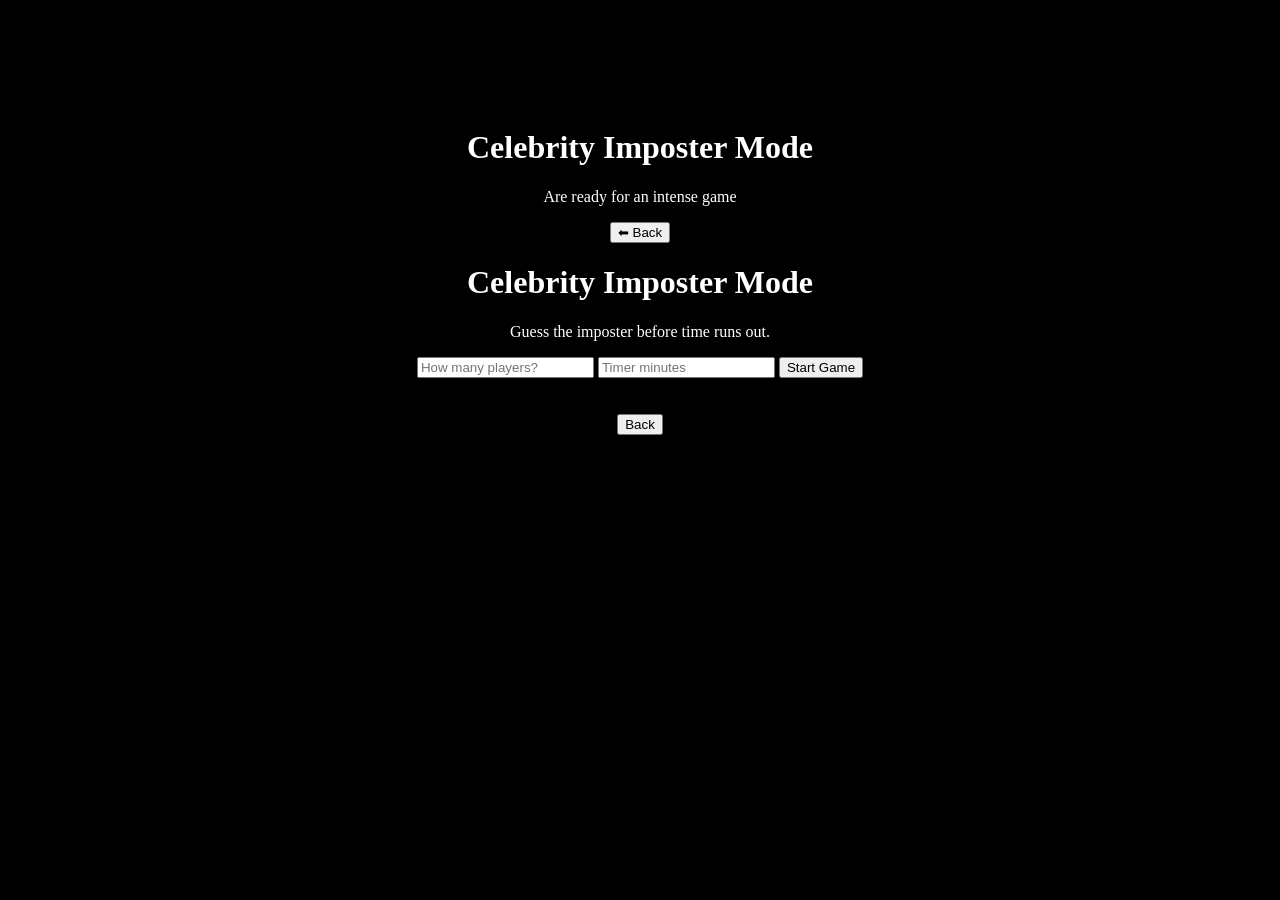
==== celebrity.html @ 83793c0d "Add files via upload" ====
<!DOCTYPE html>
<html>
<head>
  <title>Celebrity Imposter</title>
</head>
<body style="background:rgb(0, 0, 0); color:white; text-align:center; padding-top:100px;">

  <h1> Celebrity Imposter Mode</h1>
  <p>Are ready for an intense game</p>

  <a href="index.html">
    <button>⬅ Back</button>
  </a>

</body>
</html>
<body class="game-page">

  <h1>Celebrity Imposter Mode</h1>

  <p>Guess the imposter before time runs out.</p>

  <div id="setup">

    <input id="players"
           type="number"
           placeholder="How many players?"
           min="3">

    <input id="minutes"
           type="number"
           placeholder="Timer minutes"
           min="1">

    <button onclick="startGame('celebrity')">
      Start Game
    </button>

  </div>

  <div id="reveal" style="display:none;">

    <h2 id="playerText"></h2>

    <button id="showBtn"
            onclick="showWord()">
      Show Word
    </button>

    <h1 id="wordText"></h1>

    <button id="nextBtn"
            onclick="nextPlayer()"
            style="display:none;">
      Next Player
    </button>

  </div>

  <div id="timerBox" style="display:none;">

    <h2>Discussion Time</h2>

    <h1 id="timer">00:00</h1>

    <button onclick="startTimer()">
      Start Timer
    </button>

  </div>

  <div id="voteBox" style="display:none;">

    <h2>Vote The Imposter</h2>

    <div id="votes"></div>

    <h2 id="result"></h2>

    <button onclick="location.reload()">
      Play Again
    </button>

  </div>

  <br><br>

  <a href="index.html">
    <button>Back</button>
  </a>

  <script src="script.js"></script>

</body>
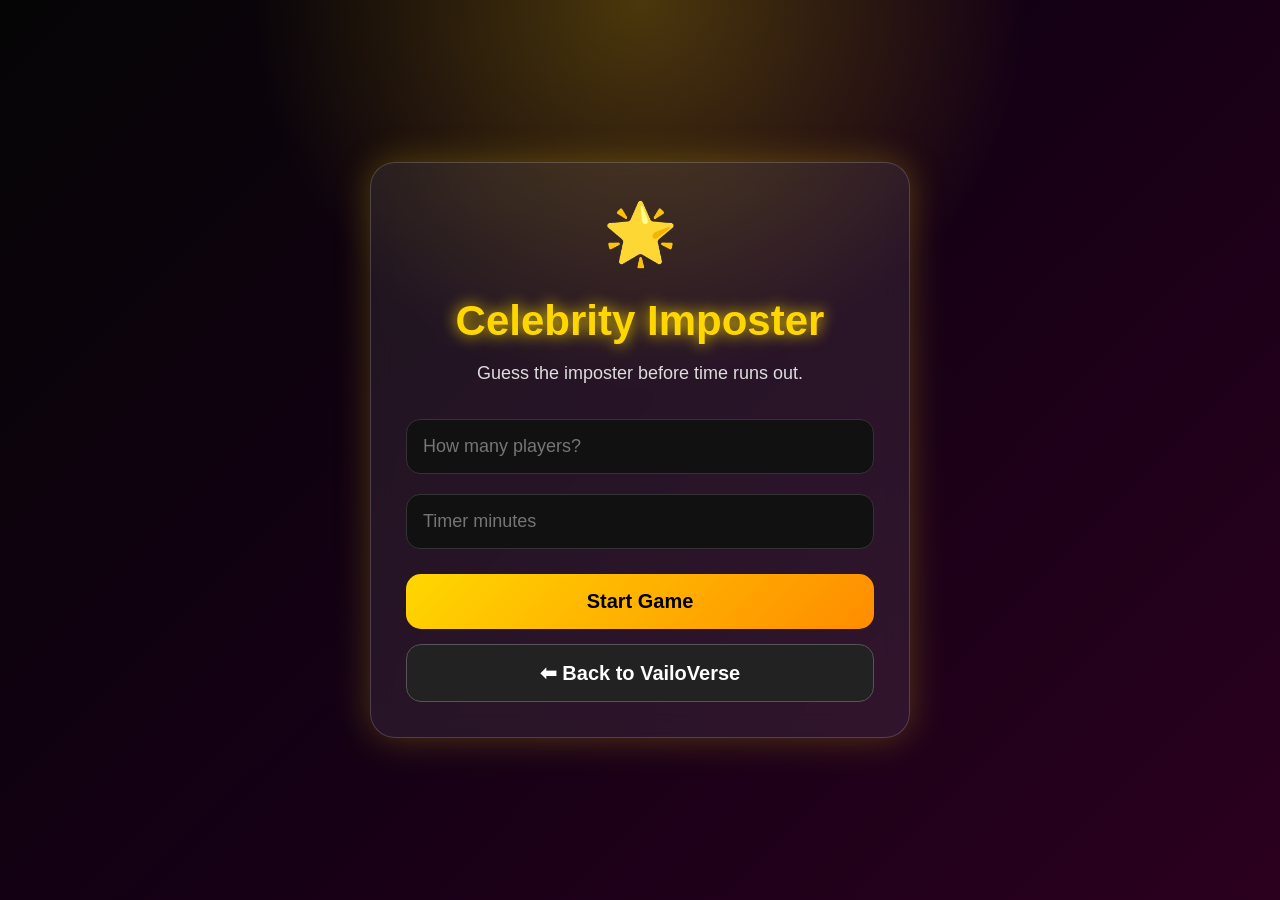
==== commit aec38337: "Add files via upload" ====
--- a/celebrity.html
+++ b/celebrity.html
@@ -1,96 +1,181 @@
 <!DOCTYPE html>
-<html>
+<html lang="en">
 <head>
-  <title>Celebrity Imposter</title>
+  <meta charset="UTF-8" />
+  <meta name="viewport" content="width=device-width, initial-scale=1.0" />
+  <title>Celebrity Imposter | VailoVerse</title>
+
+  <style>
+    * {
+      box-sizing: border-box;
+      font-family: Arial, sans-serif;
+    }
+
+    body {
+      margin: 0;
+      min-height: 100vh;
+      background:
+        radial-gradient(circle at top, rgba(255, 215, 0, 0.25), transparent 35%),
+        linear-gradient(135deg, #050505, #150015, #2b001f);
+      color: white;
+      display: flex;
+      justify-content: center;
+      align-items: center;
+      text-align: center;
+    }
+
+    .container {
+      width: 90%;
+      max-width: 540px;
+      background: rgba(255,255,255,0.08);
+      border: 1px solid rgba(255,255,255,0.18);
+      border-radius: 25px;
+      padding: 35px;
+      box-shadow: 0 0 35px rgba(255, 215, 0, 0.25);
+      backdrop-filter: blur(12px);
+    }
+
+    .icon {
+      font-size: 60px;
+      margin-bottom: 10px;
+    }
+
+    h1 {
+      font-size: 42px;
+      margin-bottom: 10px;
+      color: #ffd700;
+      text-shadow: 0 0 15px #ffd700;
+    }
+
+    h2 {
+      font-size: 30px;
+    }
+
+    p {
+      color: #ddd;
+      font-size: 18px;
+      margin-bottom: 25px;
+    }
+
+    input {
+      width: 100%;
+      padding: 16px;
+      margin: 10px 0;
+      border: none;
+      border-radius: 14px;
+      font-size: 18px;
+      outline: none;
+      background: #111;
+      color: white;
+      border: 1px solid #333;
+    }
+
+    input:focus {
+      border-color: #ffd700;
+      box-shadow: 0 0 10px rgba(255,215,0,0.5);
+    }
+
+    button {
+      width: 100%;
+      padding: 16px;
+      margin-top: 15px;
+      border: none;
+      border-radius: 15px;
+      font-size: 20px;
+      font-weight: bold;
+      cursor: pointer;
+      background: linear-gradient(135deg, #ffd700, #ff8c00);
+      color: black;
+      transition: 0.25s;
+    }
+
+    button:hover {
+      transform: scale(1.04);
+      box-shadow: 0 0 20px rgba(255,215,0,0.7);
+    }
+
+    .back-btn {
+      background: #222;
+      color: white;
+      border: 1px solid #555;
+    }
+
+    #wordText {
+      font-size: 46px;
+      margin: 25px 0;
+      color: #ffd700;
+      text-shadow: 0 0 20px #ffd700;
+    }
+
+    #timer {
+      font-size: 70px;
+      color: #ffd700;
+      text-shadow: 0 0 25px #ffd700;
+    }
+
+    #votes button {
+      background: #111;
+      color: white;
+      border: 1px solid #ffd700;
+    }
+  </style>
 </head>
-<body style="background:rgb(0, 0, 0); color:white; text-align:center; padding-top:100px;">
 
-  <h1> Celebrity Imposter Mode</h1>
-  <p>Are ready for an intense game</p>
+<body>
 
-  <a href="index.html">
-    <button>⬅ Back</button>
-  </a>
+  <div class="container">
 
-</body>
-</html>
-<body class="game-page">
+    <div class="icon">🌟</div>
 
-  <h1>Celebrity Imposter Mode</h1>
+    <h1>Celebrity Imposter</h1>
+    <p>Guess the imposter before time runs out.</p>
 
-  <p>Guess the imposter before time runs out.</p>
+    <div id="setup">
+      <input id="players" type="number" placeholder="How many players?" min="3">
+      <input id="minutes" type="number" placeholder="Timer minutes" min="1">
 
-  <div id="setup">
+      <button onclick="startGame('celebrity')">Start Game</button>
 
-    <input id="players"
-           type="number"
-           placeholder="How many players?"
-           min="3">
+      <a href="index.html">
+        <button class="back-btn">⬅ Back to VailoVerse</button>
+      </a>
+    </div>
 
-    <input id="minutes"
-           type="number"
-           placeholder="Timer minutes"
-           min="1">
+    <div id="reveal" style="display:none;">
+      <h2 id="playerText"></h2>
 
-    <button onclick="startGame('celebrity')">
-      Start Game
-    </button>
+      <button id="showBtn" onclick="showWord()">Show Word</button>
+
+      <h1 id="wordText"></h1>
+
+      <button id="nextBtn" onclick="nextPlayer()" style="display:none;">
+        Next Player
+      </button>
+    </div>
+
+    <div id="timerBox" style="display:none;">
+      <h2>Discussion Time</h2>
+
+      <h1 id="timer">00:00</h1>
+
+      <button onclick="startTimer()">Start Timer</button>
+    </div>
+
+    <div id="voteBox" style="display:none;">
+      <h2>Vote The Imposter</h2>
+
+      <div id="votes"></div>
+
+      <h2 id="result"></h2>
+
+      <button onclick="location.reload()">Play Again</button>
+    </div>
 
   </div>
-
-  <div id="reveal" style="display:none;">
-
-    <h2 id="playerText"></h2>
-
-    <button id="showBtn"
-            onclick="showWord()">
-      Show Word
-    </button>
-
-    <h1 id="wordText"></h1>
-
-    <button id="nextBtn"
-            onclick="nextPlayer()"
-            style="display:none;">
-      Next Player
-    </button>
-
-  </div>
-
-  <div id="timerBox" style="display:none;">
-
-    <h2>Discussion Time</h2>
-
-    <h1 id="timer">00:00</h1>
-
-    <button onclick="startTimer()">
-      Start Timer
-    </button>
-
-  </div>
-
-  <div id="voteBox" style="display:none;">
-
-    <h2>Vote The Imposter</h2>
-
-    <div id="votes"></div>
-
-    <h2 id="result"></h2>
-
-    <button onclick="location.reload()">
-      Play Again
-    </button>
-
-  </div>
-
-  <br><br>
-
-  <a href="index.html">
-    <button>Back</button>
-  </a>
 
   <script src="script.js"></script>
 
 </body>
+</html>
 
 
